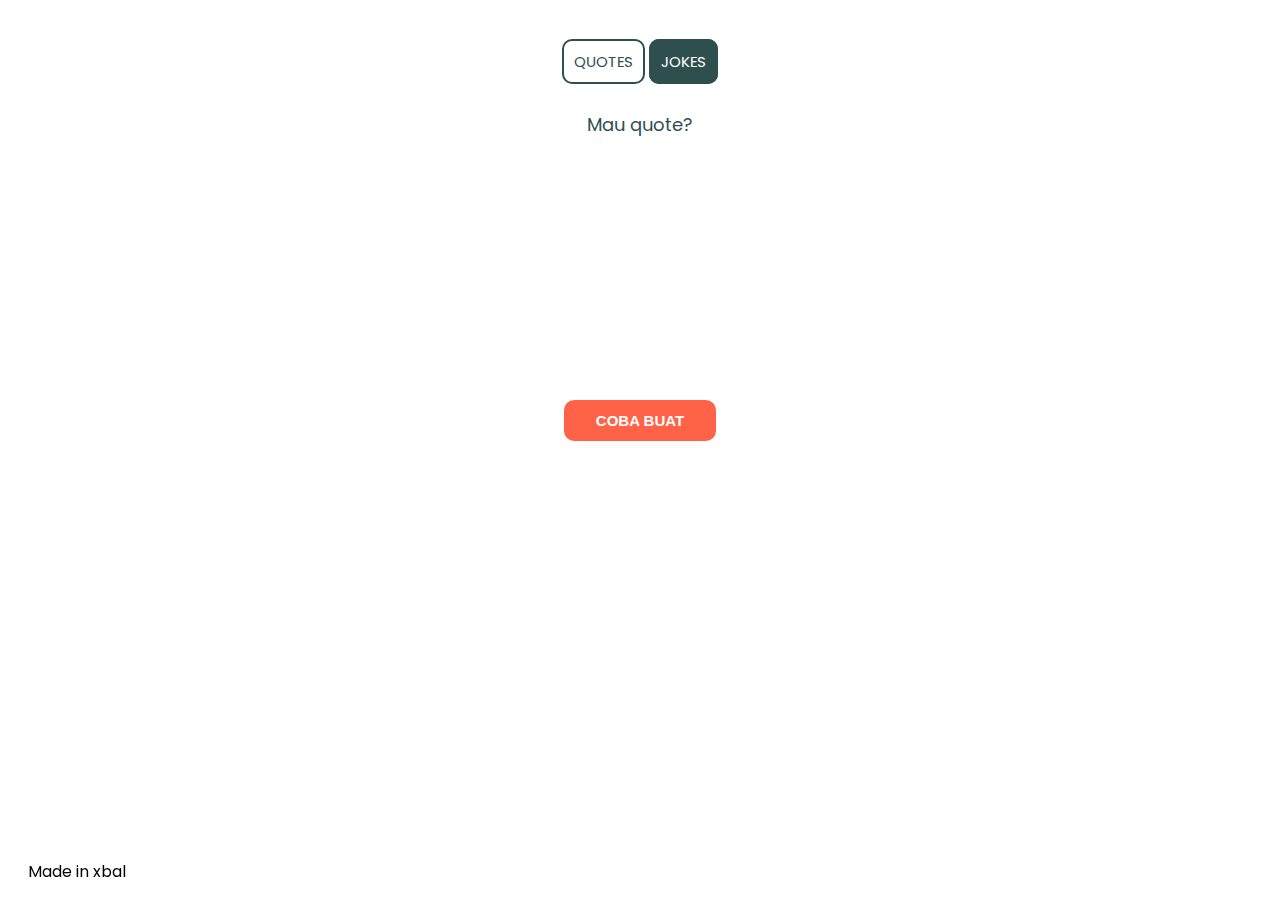
==== index.html @ 2aa27efe "add finalized" ====
<!DOCTYPE html>
<html lang="en">
<head>
    <meta charset="UTF-8">
    <meta http-equiv="X-UA-Compatible" content="IE=edge">
    <meta name="viewport" content="width=device-width, initial-scale=1.0">
    <link rel="stylesheet" href="/style.css" />
    <link rel="preconnect" href="https://fonts.googleapis.com">
    <link rel="preconnect" href="https://fonts.gstatic.com" crossorigin>
    <link href="https://fonts.googleapis.com/css2?family=Poppins:ital,wght@0,100;0,200;0,300;0,400;0,500;0,600;0,700;0,800;0,900;1,100;1,200;1,300;1,400;1,500;1,600;1,700;1,800;1,900&display=swap" rel="stylesheet">
    <title>Quotes | Entertainment</title>
</head>
<body>
    <section class="option">
        <div class="selection">
            <a class="quotes" href="#">QUOTES</a>
            <a class="jokes" href="/jokes.html">JOKES</a>
        </div>
    </section>
    <section class="content-section">
        <div class="content">
            <p id="quote">Mau quote?</p>
            <button id="btnQuote">COBA BUAT</button>
        </div>
    </section>
    <footer>
        <p>Made in xbal</p>
    </footer>
    <script src="/app.js"></script>
</body>
</html>
---- style.css ----
body {
    font-family: 'Poppins';
    font-weight: 400;
    padding: 0 20px 0 20px;
}

.option {
    font-size: 15px;
    display: flex;
    flex-direction: row;
    justify-content: center;
    align-items: center;
    gap: 50px;
    margin: 50px 0 20px 0;
}

.quotes {
    color: darkslategray;
    padding: 10px;
    border: 2px solid darkslategray;
    border-radius: 10px;
    text-decoration: none;
}

.jokes {
    background-color: darkslategray;
    color: white;
    padding: 10px;
    border: 2px solid darkslategray;
    border-radius: 10px;
    text-decoration: none;
}

.jokes:hover {
    background-color: transparent;
    color: darkslategray;
}

.content {
    display: flex;
    flex-direction: column;
    justify-content: center;
    align-items: center;
}

.content>p {
    color: darkslategray;
    text-align: center;
    font-size: 18px
}

.content>button {
    position: absolute;
    top: 400px;
    font-weight: 700;
    background-color: tomato;
    color: white;
    border: 2px solid tomato;
    border-radius: 10px;
    padding: 10px;
    font-size: 15px;
    padding: 10px 30px;
}

.content>button:hover {
    background-color: transparent;
    color: tomato;
}

footer {
    display: flex;
    justify-content: center;
    align-items: center;
    position: fixed;
    bottom: 0;
}
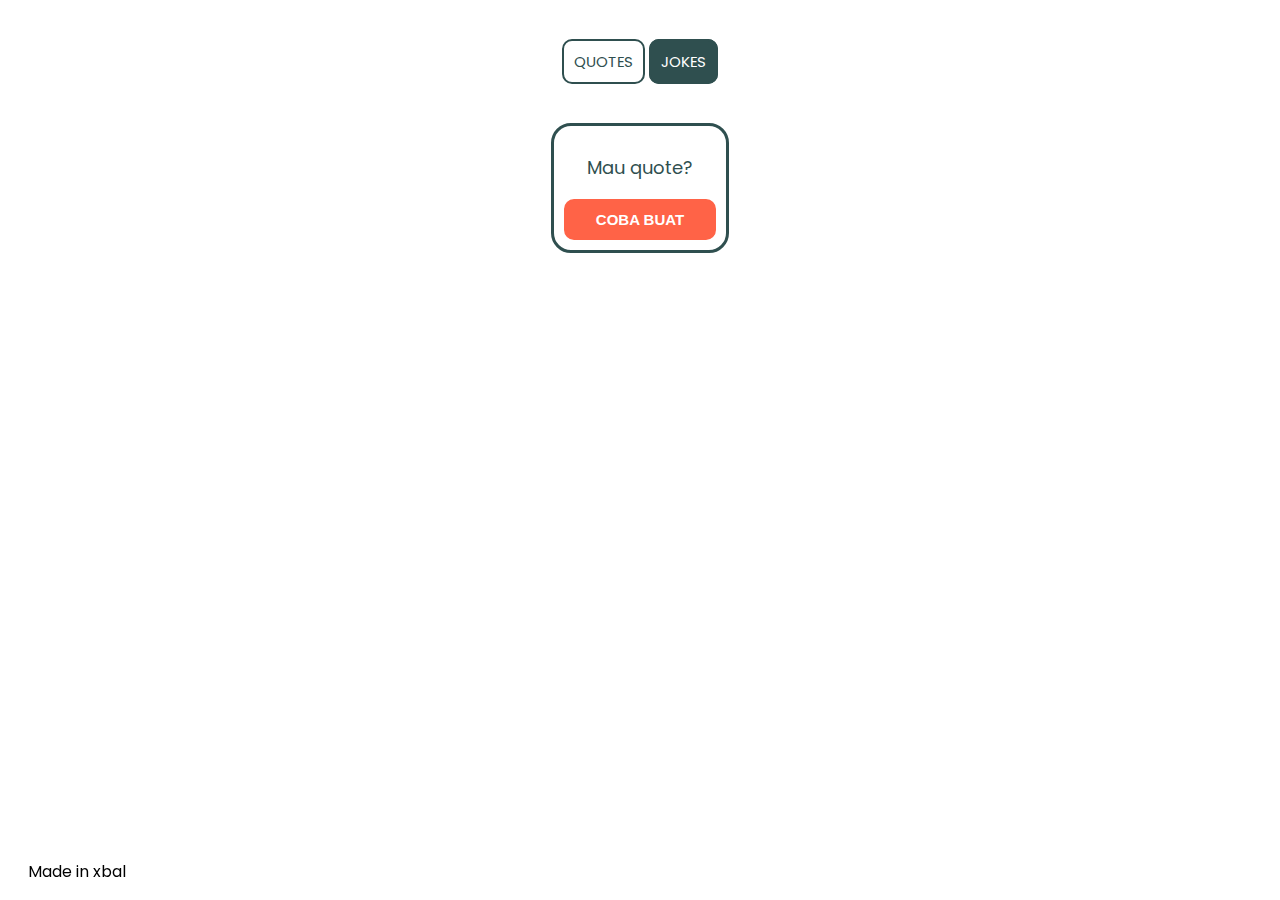
==== commit d0721bff: "update user interface" ====
--- a/index.html
+++ b/index.html
@@ -1,31 +1,34 @@
 <!DOCTYPE html>
 <html lang="en">
-<head>
-    <meta charset="UTF-8">
-    <meta http-equiv="X-UA-Compatible" content="IE=edge">
-    <meta name="viewport" content="width=device-width, initial-scale=1.0">
+  <head>
+    <meta charset="UTF-8" />
+    <meta http-equiv="X-UA-Compatible" content="IE=edge" />
+    <meta name="viewport" content="width=device-width, initial-scale=1.0" />
     <link rel="stylesheet" href="/style.css" />
-    <link rel="preconnect" href="https://fonts.googleapis.com">
-    <link rel="preconnect" href="https://fonts.gstatic.com" crossorigin>
-    <link href="https://fonts.googleapis.com/css2?family=Poppins:ital,wght@0,100;0,200;0,300;0,400;0,500;0,600;0,700;0,800;0,900;1,100;1,200;1,300;1,400;1,500;1,600;1,700;1,800;1,900&display=swap" rel="stylesheet">
+    <link rel="preconnect" href="https://fonts.googleapis.com" />
+    <link rel="preconnect" href="https://fonts.gstatic.com" crossorigin />
+    <link
+      href="https://fonts.googleapis.com/css2?family=Poppins:ital,wght@0,100;0,200;0,300;0,400;0,500;0,600;0,700;0,800;0,900;1,100;1,200;1,300;1,400;1,500;1,600;1,700;1,800;1,900&display=swap"
+      rel="stylesheet"
+    />
     <title>Quotes | Entertainment</title>
-</head>
-<body>
+  </head>
+  <body>
     <section class="option">
-        <div class="selection">
-            <a class="quotes" href="#">QUOTES</a>
-            <a class="jokes" href="/jokes.html">JOKES</a>
-        </div>
+      <div class="selection">
+        <a class="quotes" href="#">QUOTES</a>
+        <a class="jokes" href="/jokes.html">JOKES</a>
+      </div>
     </section>
     <section class="content-section">
-        <div class="content">
-            <p id="quote">Mau quote?</p>
-            <button id="btnQuote">COBA BUAT</button>
-        </div>
+      <div class="content">
+        <p id="quote">Mau quote?</p>
+        <button id="btnQuote">COBA BUAT</button>
+      </div>
     </section>
     <footer>
-        <p>Made in xbal</p>
+      <p>Made in xbal</p>
     </footer>
     <script src="/app.js"></script>
-</body>
-</html>+  </body>
+</html>
--- a/style.css
+++ b/style.css
@@ -7,7 +7,6 @@
 .option {
     font-size: 15px;
     display: flex;
-    flex-direction: row;
     justify-content: center;
     align-items: center;
     gap: 50px;
@@ -36,11 +35,21 @@
     color: darkslategray;
 }
 
+.content-section {
+    margin-top: 50px;
+    display: flex;
+    justify-content: center;
+    align-items: center;
+}
 .content {
     display: flex;
     flex-direction: column;
     justify-content: center;
     align-items: center;
+    border: 3px solid darkslategray;
+    border-radius: 20px;
+    padding: 10px;
+    max-width: 20%;
 }
 
 .content>p {
@@ -56,6 +65,7 @@
     background-color: tomato;
     color: white;
     border: 2px solid tomato;
+    position: inherit;
     border-radius: 10px;
     padding: 10px;
     font-size: 15px;
